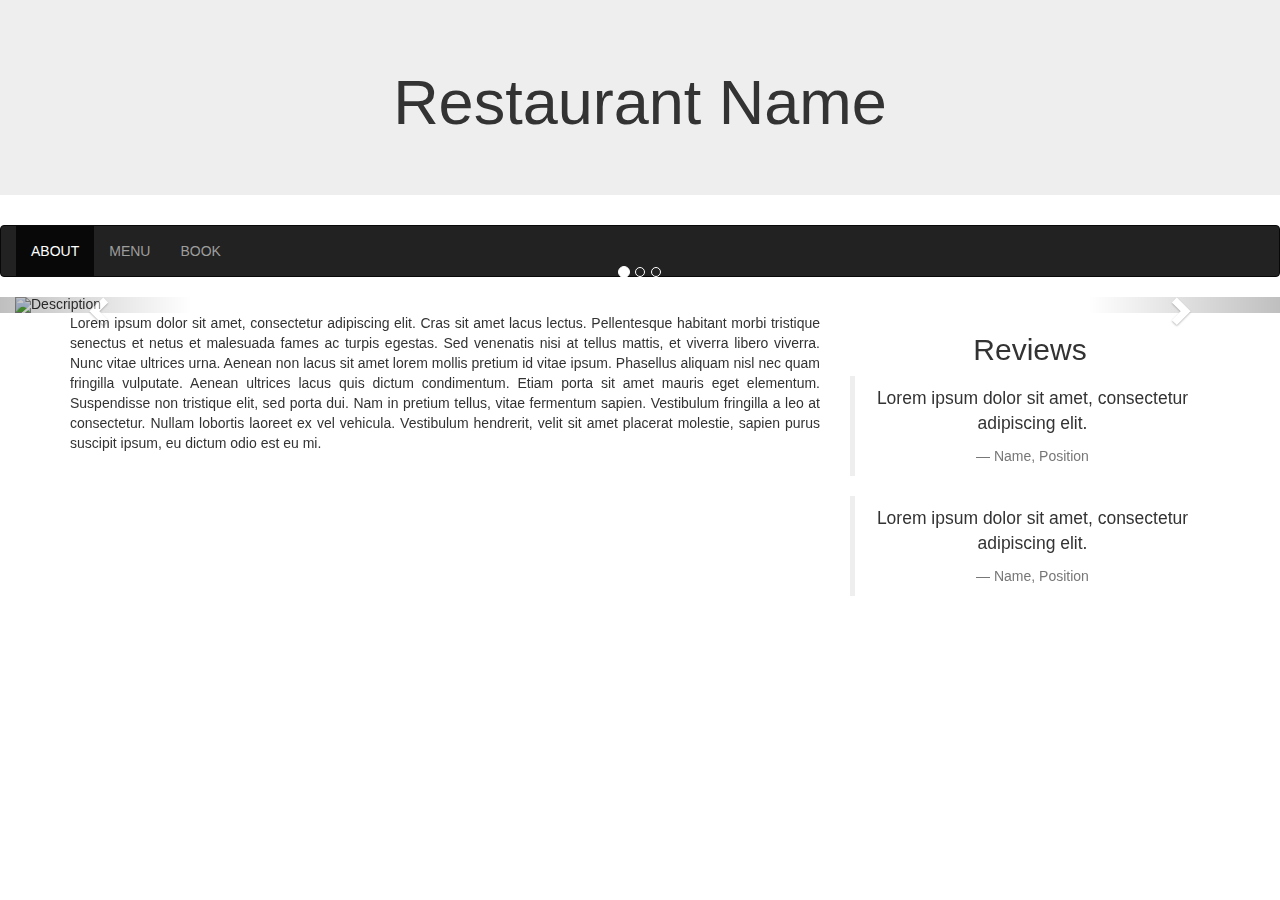
==== index.html @ 681b3805 "Adding map" ====
<!DOCTYPE html>
<html>
  <head>
    <meta charset="UTF-8">
    <meta name="viewport" content="width=device-width, initial-scale=1.0">
    <meta http-equiv="X-UA-Compatible" content="IE=edge">
    <title>Restaurant Name</title>
    <link href="css/bootstrap.css" rel="stylesheet">
    <link href='https://fonts.googleapis.com/css?family=Montserrat:400,700' rel='stylesheet' type='text/css'>
    <link href="css/styles.css" rel="stylesheet" type="text/css">
    <meta name="description" content="CF:G AW Competition">
    <meta name="author" content="Annika, Melissa, Ain, Megan">
  </head>
  <body>
    <div class="jumbotron text-center">
      <h1>Restaurant Name</h1>
    </div>
    <nav class="navbar navbar-inverse navbar-fixed" role="navigation">
        <div class="navbar-header">
          <button type="button" class="navbar-toggle" data-toggle="collapse" data-target=".navbar-collapse">
            <span class="icon-bar"></span>
            <span class="icon-bar"></span>
            <span class="icon-bar"></span>
          </button>
        </div>
        <div class="navbar-collapse collapse">
          <ul class="nav navbar-nav">
            <li class="active"><a href="#">ABOUT</a></li>
            <li><a href="menu.html">MENU</a></li>
            <li><a href="#">BOOK</a></li>
          </ul>
        </div>
    </nav>
    <div id="myCarousel" class="carousel slide" data-ride="carousel">
        <!-- Indicators -->
        <ol class="carousel-indicators">
          <li data-target="#myCarousel" data-slide-to="0" class="active"></li>
          <li data-target="#myCarousel" data-slide-to="1"></li>
          <li data-target="#myCarousel" data-slide-to="2"></li>
        </ol>
        <!-- Wrapper for slides -->
        <div class="carousel-inner container">
          <div class="item active">
            <img src="images/carousel-placeholder.jpg" alt="Description">
          </div>
          <div class="item">
            <img src="images/carousel-placeholder.jpg" alt="Description">
          </div>
          <div class="item">
            <img src="images/carousel-placeholder.jpg" alt="Description">
          </div>
        </div>
        <!-- Left and right controls -->
        <a class="left carousel-control" href="#myCarousel" data-slide="prev">
          <span class="glyphicon glyphicon-chevron-left"></span>
          <span class="sr-only">Previous</span>
        </a>
        <a class="right carousel-control" href="#myCarousel" data-slide="next">
          <span class="glyphicon glyphicon-chevron-right"></span>
          <span class="sr-only">Next</span>
        </a>
      </div>
    <div class="container">
      <div class="row">
        <div class="col-sm-8">
          <p class="description text-justify"> Lorem ipsum dolor sit amet, consectetur adipiscing elit. Cras sit amet lacus lectus. Pellentesque habitant morbi tristique senectus et netus et malesuada fames ac turpis egestas. Sed venenatis nisi at tellus mattis, et viverra libero viverra. Nunc vitae ultrices urna. Aenean non lacus sit amet lorem mollis pretium id vitae ipsum. Phasellus aliquam nisl nec quam fringilla vulputate. Aenean ultrices lacus quis dictum condimentum. Etiam porta sit amet mauris eget elementum. Suspendisse non tristique elit, sed porta dui. Nam in pretium tellus, vitae fermentum sapien. Vestibulum fringilla a leo at consectetur. Nullam lobortis laoreet ex vel vehicula. Vestibulum hendrerit, velit sit amet placerat molestie, sapien purus suscipit ipsum, eu dictum odio est eu mi.
          </p>
        </div>
        <div class="col-sm-4 text-center">
          <h2>Reviews</h2>
          <blockquote>
            <p>Lorem ipsum dolor sit amet, consectetur adipiscing elit.</p>
            <small>Name, Position</small>
          </blockquote>
          <blockquote>
            <p>Lorem ipsum dolor sit amet, consectetur adipiscing elit.</p>
            <small>Name, Position</small>
          </blockquote>
        </div>
      </div>
    </div>
    <div id="map">
    </div>


    <!-- Bootstrap core JavaScript
    ================================================== -->
    <!-- Placed at the end of the document so the pages load faster
    CHECK PATH-->
    <script src="js/jquery-3.3.1.min.js"></script>
    <script src="js/bootstrap.min.js"></script>
    <script src="https://maps.googleapis.com/maps/api/js?key=AIzaSyBu5nZKbeK-WHQ70oqOWo-_4VmwOwKP9YQ"></script>
    <script src="js/scripts.js"></script>
  </body>
</html>
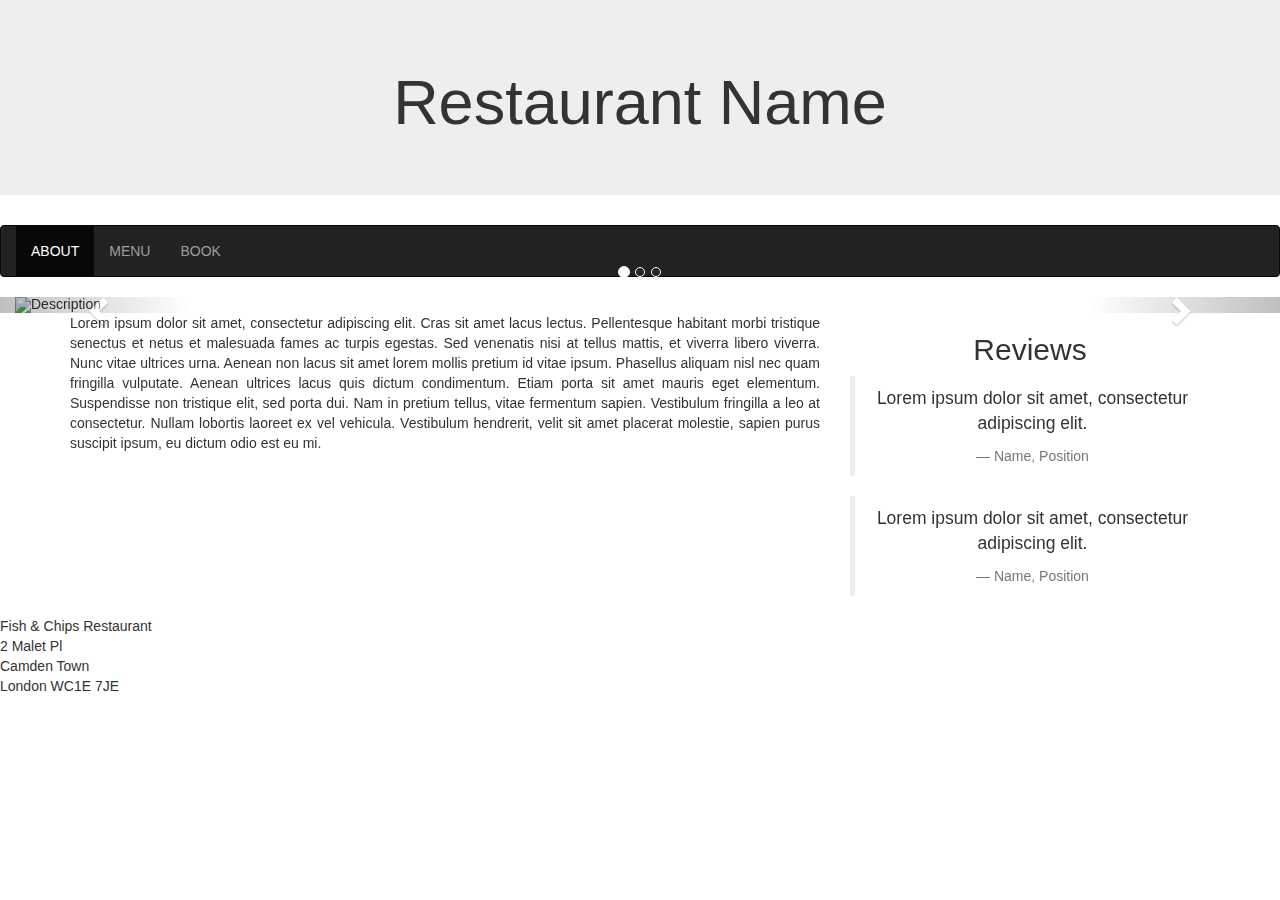
==== commit 68a1fc41: "Merge branch 'master' of https://github.com/melissaliangpy/Test_Repo" ====
--- a/index.html
+++ b/index.html
@@ -8,8 +8,14 @@
     <link href="css/bootstrap.css" rel="stylesheet">
     <link href='https://fonts.googleapis.com/css?family=Montserrat:400,700' rel='stylesheet' type='text/css'>
     <link href="css/styles.css" rel="stylesheet" type="text/css">
+    <link rel="stylesheet" href="https://use.fontawesome.com/releases/v5.5.0/css/all.css" integrity="sha384-B4dIYHKNBt8Bc12p+WXckhzcICo0wtJAoU8YZTY5qE0Id1GSseTk6S+L3BlXeVIU" crossorigin="anonymous">
+
     <meta name="description" content="CF:G AW Competition">
     <meta name="author" content="Annika, Melissa, Ain, Megan">
+
+    <!-- IE10 viewport hack for Surface/desktop Windows 8 bug
+    CHECK PATH-->
+    <link href="../../assets/css/ie10-viewport-bug-workaround.css" rel="stylesheet">
   </head>
   <body>
     <div class="jumbotron text-center">
@@ -82,6 +88,25 @@
     <div id="map">
     </div>
 
+    <footer>
+
+      <div class="row">
+  <div class="col-sm-8">
+    <address>
+Fish & Chips Restaurant<br>
+2 Malet Pl<br>
+Camden Town<br>
+London WC1E 7JE<br>
+  </address>
+</div>
+  <div class="col-sm-4">
+    <i class="fab fa-twitter-square"></i>
+    <i class="fab fa-facebook-square"></i>
+    <i class="fab fa-instagram"></i>
+  </div>
+</div>
+    </footer>
+
 
     <!-- Bootstrap core JavaScript
     ================================================== -->
@@ -92,4 +117,5 @@
     <script src="https://maps.googleapis.com/maps/api/js?key=AIzaSyBu5nZKbeK-WHQ70oqOWo-_4VmwOwKP9YQ"></script>
     <script src="js/scripts.js"></script>
   </body>
+
 </html>
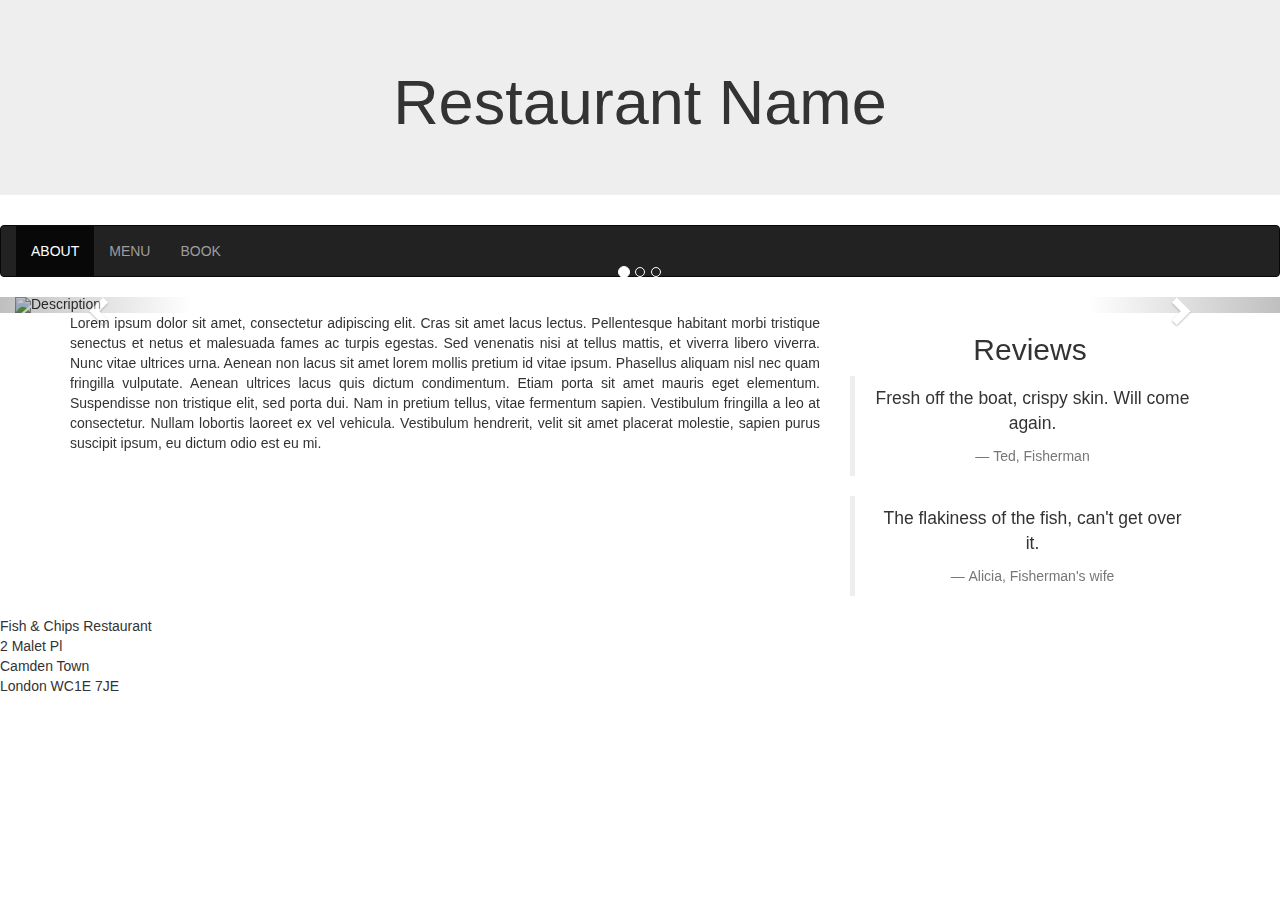
==== commit 8ecc6d0f: "Merge branch 'master' of https://github.com/melissaliangpy/Restaurant_Homepage" ====
--- a/index.html
+++ b/index.html
@@ -75,12 +75,12 @@
         <div class="col-sm-4 text-center">
           <h2>Reviews</h2>
           <blockquote>
-            <p>Lorem ipsum dolor sit amet, consectetur adipiscing elit.</p>
-            <small>Name, Position</small>
+            <p>Fresh off the boat, crispy skin. Will come again.</p>
+            <small>Ted, Fisherman</small>
           </blockquote>
           <blockquote>
-            <p>Lorem ipsum dolor sit amet, consectetur adipiscing elit.</p>
-            <small>Name, Position</small>
+            <p>The flakiness of the fish, can't get over it.</p>
+            <small>Alicia, Fisherman's wife</small>
           </blockquote>
         </div>
       </div>
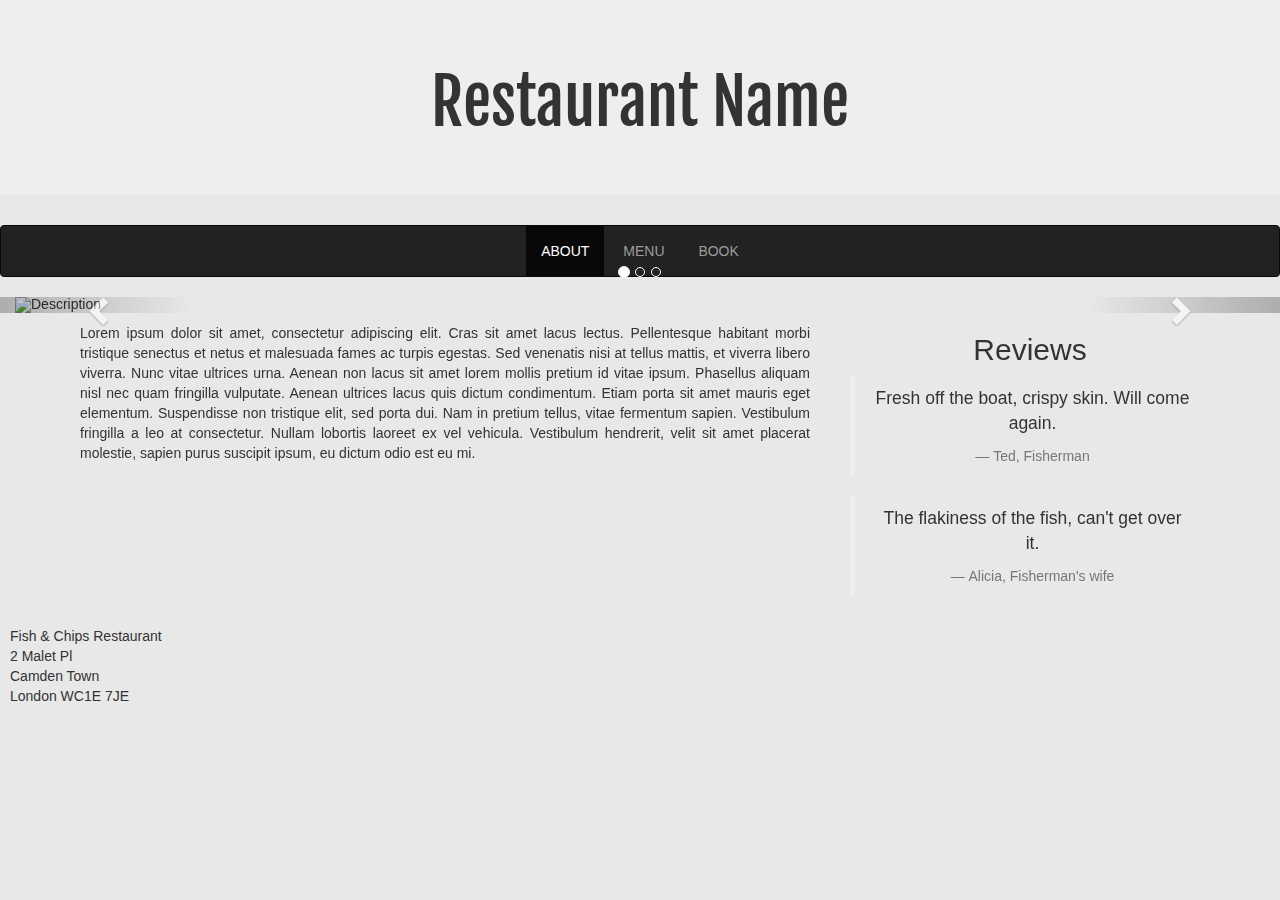
==== commit 75825163: "Updated CSS" ====
--- a/index.html
+++ b/index.html
@@ -7,6 +7,7 @@
     <title>Restaurant Name</title>
     <link href="css/bootstrap.css" rel="stylesheet">
     <link href='https://fonts.googleapis.com/css?family=Montserrat:400,700' rel='stylesheet' type='text/css'>
+    <link href="https://fonts.googleapis.com/css?family=Fjalla+One" rel="stylesheet">
     <link href="css/styles.css" rel="stylesheet" type="text/css">
     <link rel="stylesheet" href="https://use.fontawesome.com/releases/v5.5.0/css/all.css" integrity="sha384-B4dIYHKNBt8Bc12p+WXckhzcICo0wtJAoU8YZTY5qE0Id1GSseTk6S+L3BlXeVIU" crossorigin="anonymous">
 
@@ -99,10 +100,10 @@
 London WC1E 7JE<br>
   </address>
 </div>
-  <div class="col-sm-4">
-    <i class="fab fa-twitter-square"></i>
-    <i class="fab fa-facebook-square"></i>
-    <i class="fab fa-instagram"></i>
+  <div class="social col-sm-4">
+    <i class="fab fa-twitter-square" href="https://www.twitter.com"></i>
+    <i class="fab fa-facebook-square" href="https://www.facebook.com"></i>
+    <i class="fab fa-instagram" href="https://www.instagram.com"></i>
   </div>
 </div>
     </footer>
--- a/css/styles.css
+++ b/css/styles.css
@@ -0,0 +1,49 @@
+@media (min-width: 768px) {
+   .navbar-nav {
+     width: 100%;
+     text-align: center;
+   }
+   .navbar-nav > li {
+     float: none;
+     display: inline-block;
+   }
+ }
+
+ body {
+   background-color: #e8e8e8;
+ }
+
+ h1 {
+   font-family: 'Fjalla One', sans-serif;
+
+ }
+
+ h2 {
+
+ }
+
+ h3 {
+
+ }
+
+ p {
+
+ }
+
+ a {
+   color: #bfa13f;
+ }
+
+ .description {
+   padding: 10px;
+ }
+
+ address {
+   padding: 10px;
+ }
+
+ .social {
+   padding: 10px;
+   float: right;
+
+ }
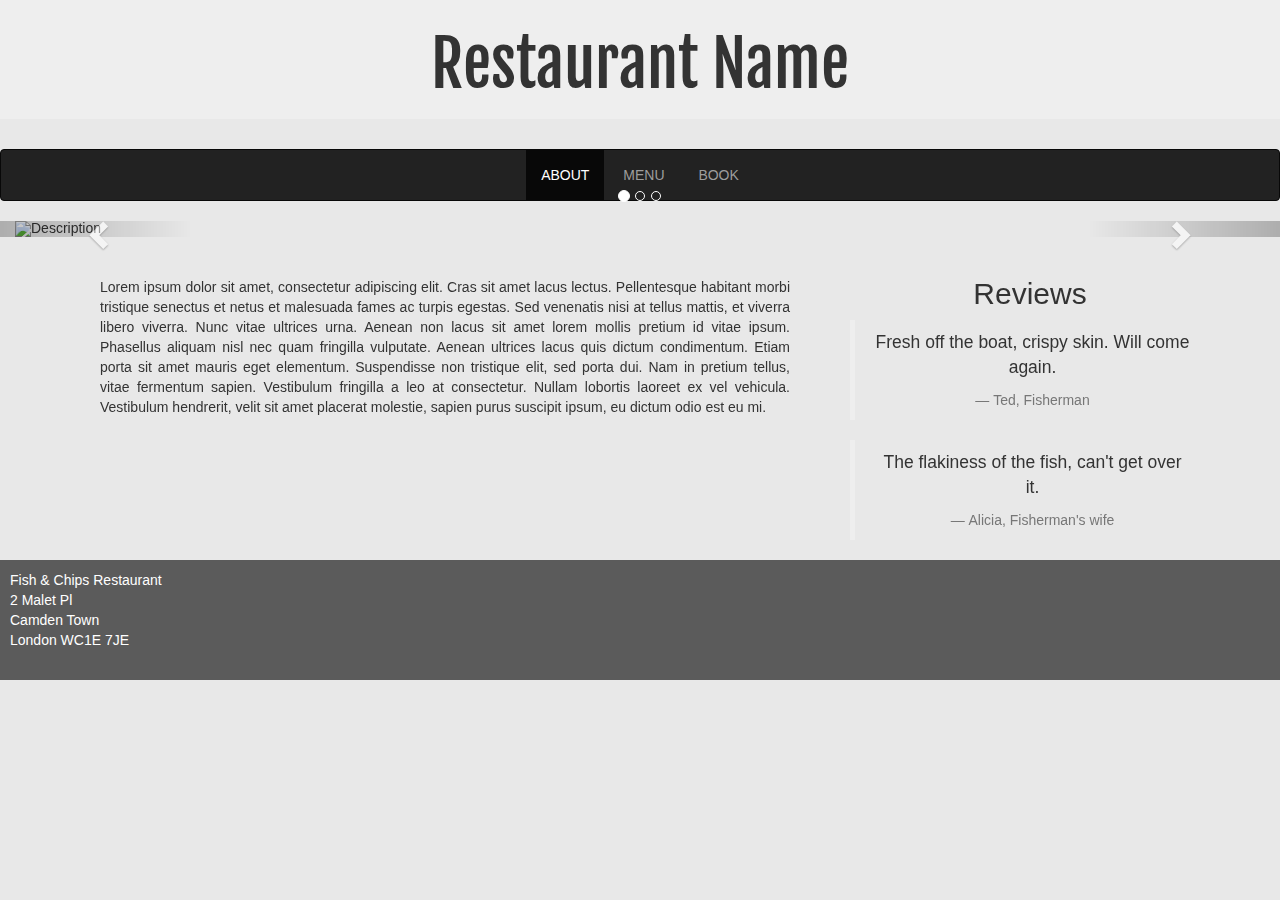
==== commit bfda7208: "Further styles" ====
--- a/index.html
+++ b/index.html
@@ -73,7 +73,7 @@
           <p class="description text-justify"> Lorem ipsum dolor sit amet, consectetur adipiscing elit. Cras sit amet lacus lectus. Pellentesque habitant morbi tristique senectus et netus et malesuada fames ac turpis egestas. Sed venenatis nisi at tellus mattis, et viverra libero viverra. Nunc vitae ultrices urna. Aenean non lacus sit amet lorem mollis pretium id vitae ipsum. Phasellus aliquam nisl nec quam fringilla vulputate. Aenean ultrices lacus quis dictum condimentum. Etiam porta sit amet mauris eget elementum. Suspendisse non tristique elit, sed porta dui. Nam in pretium tellus, vitae fermentum sapien. Vestibulum fringilla a leo at consectetur. Nullam lobortis laoreet ex vel vehicula. Vestibulum hendrerit, velit sit amet placerat molestie, sapien purus suscipit ipsum, eu dictum odio est eu mi.
           </p>
         </div>
-        <div class="col-sm-4 text-center">
+        <div class="reviews col-sm-4 text-center">
           <h2>Reviews</h2>
           <blockquote>
             <p>Fresh off the boat, crispy skin. Will come again.</p>
--- a/css/styles.css
+++ b/css/styles.css
@@ -36,14 +36,34 @@
 
  .description {
    padding: 10px;
+   padding-top: 40px;
+   padding-left: 30px;
+   padding-right: 30px;
  }
 
- address {
-   padding: 10px;
- }
+.jumbotron {
+  padding: 10px;
+}
 
- .social {
-   padding: 10px;
-   float: right;
+.reviews {
+  padding-top: 20px;
+}
 
- }
+footer {
+  background-color: #5b5b5b;
+}
+
+.fab {
+  font-size: 24px;
+  color: white;
+  padding: 5px;
+}
+
+.social {
+  padding: 10px;
+}
+
+address {
+  padding: 10px;
+  color: #ffffff;
+}
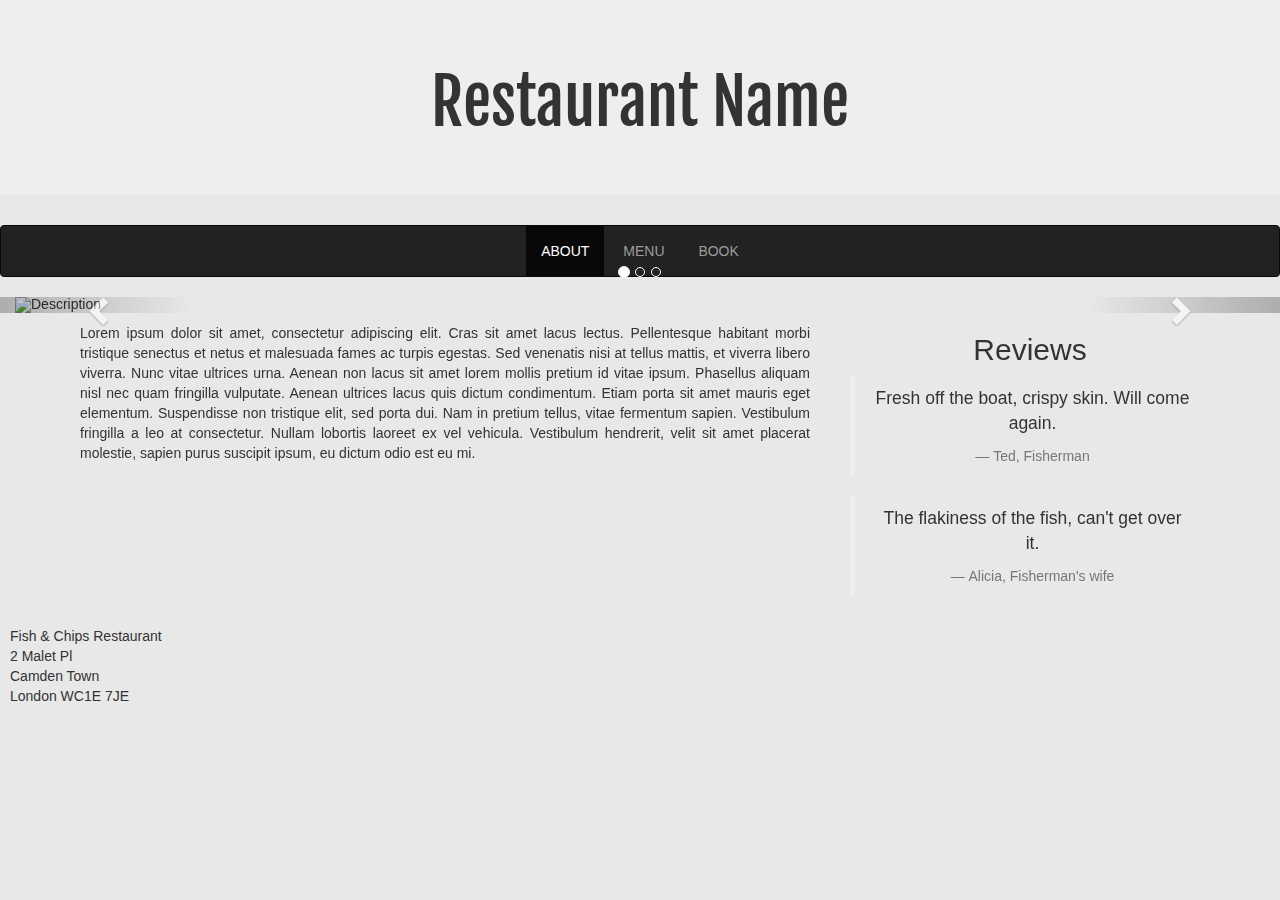
==== commit 24820a08: "Merge branch 'master' of https://github.com/melissaliangpy/Test_Repo" ====
--- a/index.html
+++ b/index.html
@@ -73,7 +73,7 @@
           <p class="description text-justify"> Lorem ipsum dolor sit amet, consectetur adipiscing elit. Cras sit amet lacus lectus. Pellentesque habitant morbi tristique senectus et netus et malesuada fames ac turpis egestas. Sed venenatis nisi at tellus mattis, et viverra libero viverra. Nunc vitae ultrices urna. Aenean non lacus sit amet lorem mollis pretium id vitae ipsum. Phasellus aliquam nisl nec quam fringilla vulputate. Aenean ultrices lacus quis dictum condimentum. Etiam porta sit amet mauris eget elementum. Suspendisse non tristique elit, sed porta dui. Nam in pretium tellus, vitae fermentum sapien. Vestibulum fringilla a leo at consectetur. Nullam lobortis laoreet ex vel vehicula. Vestibulum hendrerit, velit sit amet placerat molestie, sapien purus suscipit ipsum, eu dictum odio est eu mi.
           </p>
         </div>
-        <div class="reviews col-sm-4 text-center">
+        <div class="col-sm-4 text-center">
           <h2>Reviews</h2>
           <blockquote>
             <p>Fresh off the boat, crispy skin. Will come again.</p>
--- a/css/styles.css
+++ b/css/styles.css
@@ -36,34 +36,18 @@
 
  .description {
    padding: 10px;
-   padding-top: 40px;
-   padding-left: 30px;
-   padding-right: 30px;
  }
 
-.jumbotron {
-  padding: 10px;
-}
+ address {
+   padding: 10px;
+ }
 
-.reviews {
-  padding-top: 20px;
-}
+ .social {
+   padding: 10px;
+   float: right;
 
-footer {
-  background-color: #5b5b5b;
-}
-
-.fab {
-  font-size: 24px;
-  color: white;
-  padding: 5px;
-}
-
-.social {
-  padding: 10px;
-}
-
-address {
-  padding: 10px;
-  color: #ffffff;
-}
+ }
+ .carousel-slide {
+   width: 640px;
+   height: 320px;
+   position: center;
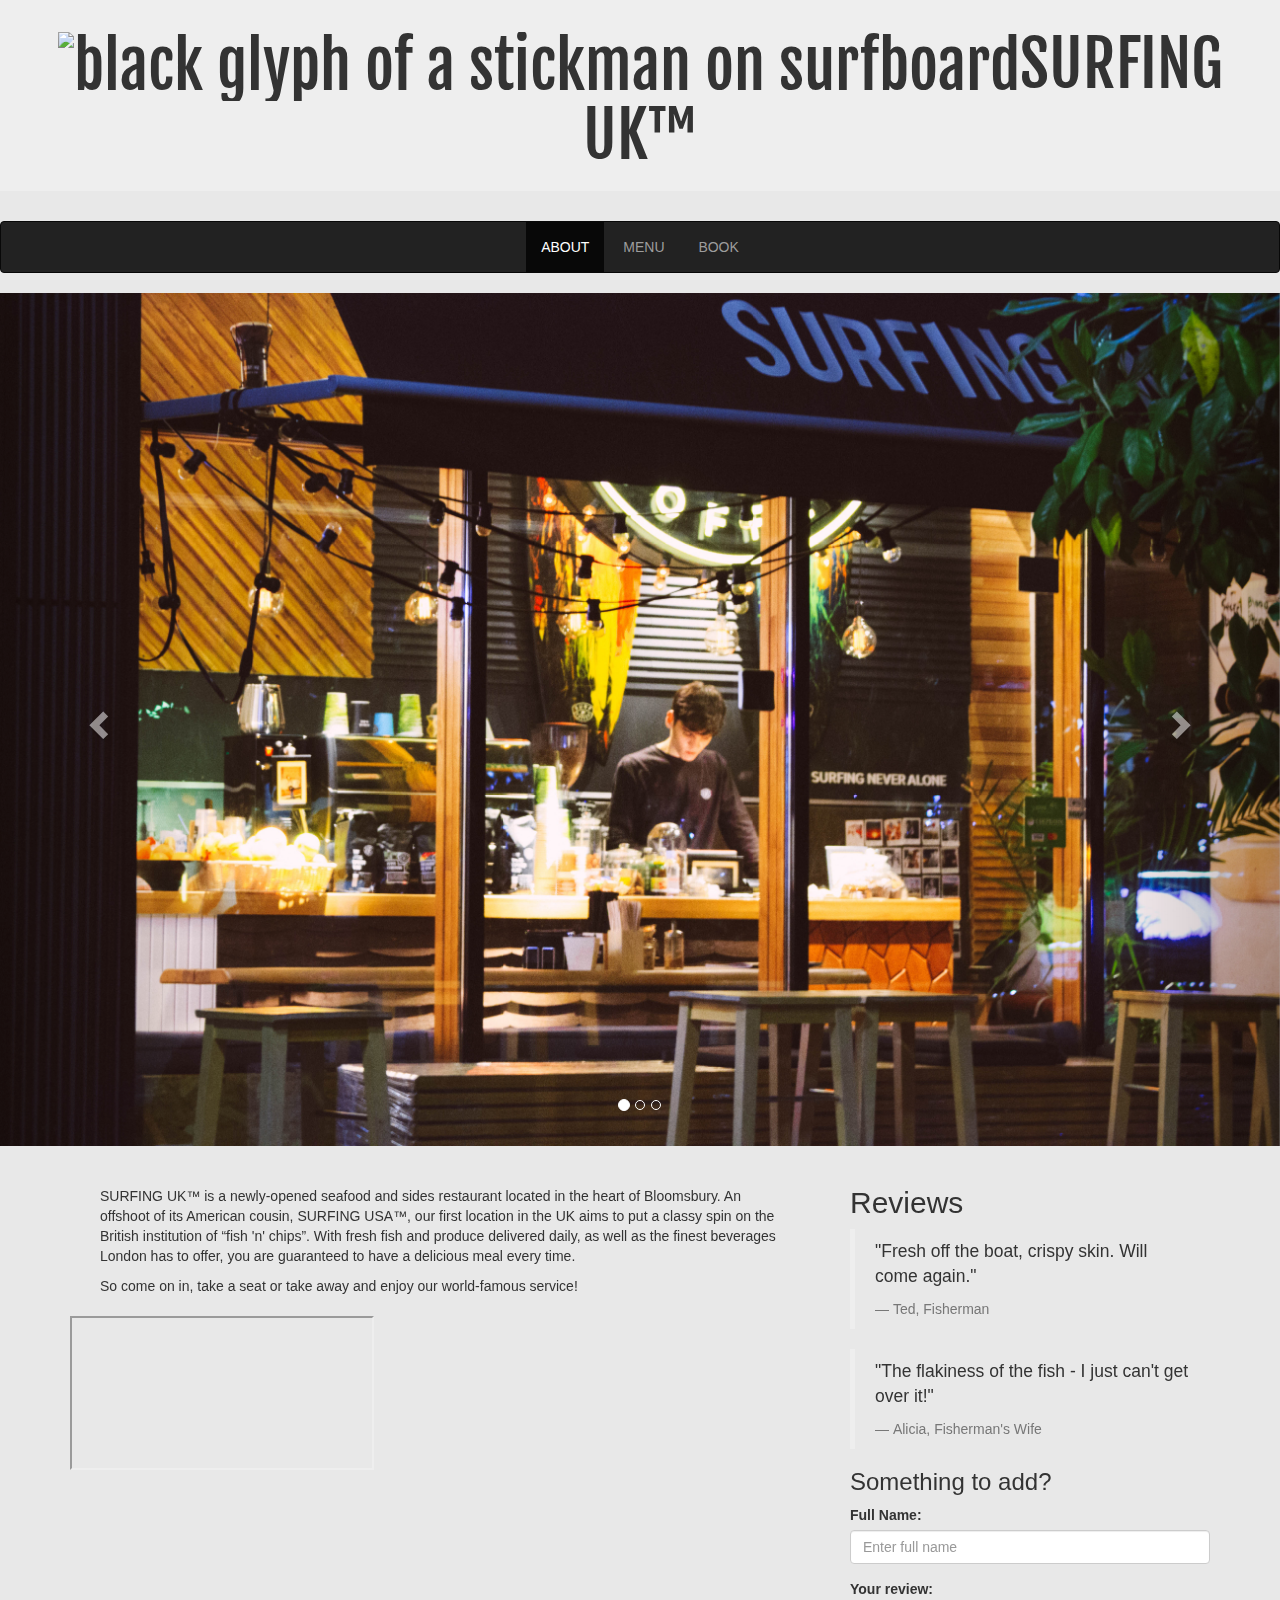
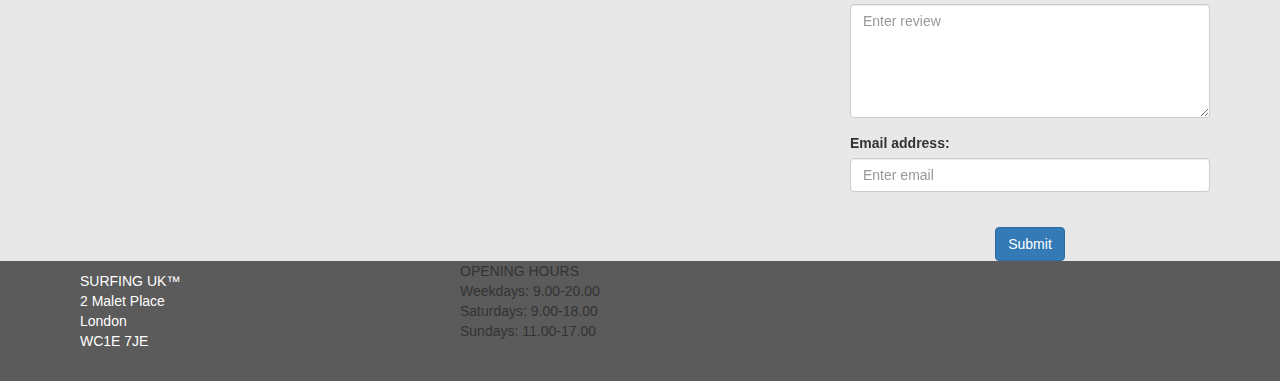
==== commit bfdbe9df: "Added features to index.html" ====
--- a/index.html
+++ b/index.html
@@ -1,122 +1,146 @@
 <!DOCTYPE html>
-<html>
+<html lang="en">
   <head>
-    <meta charset="UTF-8">
-    <meta name="viewport" content="width=device-width, initial-scale=1.0">
+    <title>SURFING UK™ Homepage</title>
+    <meta charset="utf-8">
+    <meta name="viewport" content="width=device-width, initial-scale=1.0, shrink-to-fit=no">
     <meta http-equiv="X-UA-Compatible" content="IE=edge">
-    <title>Restaurant Name</title>
     <link href="css/bootstrap.css" rel="stylesheet">
-    <link href='https://fonts.googleapis.com/css?family=Montserrat:400,700' rel='stylesheet' type='text/css'>
     <link href="https://fonts.googleapis.com/css?family=Fjalla+One" rel="stylesheet">
+    <link href="https://use.fontawesome.com/releases/v5.5.0/css/all.css" integrity="sha384-B4dIYHKNBt8Bc12p+WXckhzcICo0wtJAoU8YZTY5qE0Id1GSseTk6S+L3BlXeVIU" crossorigin="anonymous" rel="stylesheet">
     <link href="css/styles.css" rel="stylesheet" type="text/css">
-    <link rel="stylesheet" href="https://use.fontawesome.com/releases/v5.5.0/css/all.css" integrity="sha384-B4dIYHKNBt8Bc12p+WXckhzcICo0wtJAoU8YZTY5qE0Id1GSseTk6S+L3BlXeVIU" crossorigin="anonymous">
-
     <meta name="description" content="CF:G AW Competition">
     <meta name="author" content="Annika, Melissa, Ain, Megan">
-
-    <!-- IE10 viewport hack for Surface/desktop Windows 8 bug
-    CHECK PATH-->
-    <link href="../../assets/css/ie10-viewport-bug-workaround.css" rel="stylesheet">
   </head>
   <body>
-    <div class="jumbotron text-center">
-      <h1>Restaurant Name</h1>
+    <div class="jumbotron text-center" role="banner">
+      <h1><img class="surfing_glyph" src="https://img.icons8.com/ios-glyphs/100/000000/surfing.png" alt="black glyph of a stickman on surfboard" title="Surfing Glyph">SURFING UK™</h1>
     </div>
-    <nav class="navbar navbar-inverse navbar-fixed" role="navigation">
-        <div class="navbar-header">
-          <button type="button" class="navbar-toggle" data-toggle="collapse" data-target=".navbar-collapse">
-            <span class="icon-bar"></span>
-            <span class="icon-bar"></span>
-            <span class="icon-bar"></span>
-          </button>
-        </div>
-        <div class="navbar-collapse collapse">
-          <ul class="nav navbar-nav">
-            <li class="active"><a href="#">ABOUT</a></li>
-            <li><a href="menu.html">MENU</a></li>
-            <li><a href="#">BOOK</a></li>
-          </ul>
-        </div>
+    <nav class="navbar navbar-inverse" data-spy="affix" data-offset-top="197" role="navigation">
+      <div class="navbar-header">
+        <button type="button" class="navbar-toggle" data-toggle="collapse" data-target=".navbar-collapse" title="navigation toggle">
+          <span class="icon-bar"></span>
+          <span class="icon-bar"></span>
+          <span class="icon-bar"></span>
+        </button>
+      </div>
+      <div class="navbar-collapse collapse">
+        <ul class="nav navbar-nav">
+          <li class="active"><a>ABOUT</a></li>
+          <li><a href="menu.html">MENU</a></li>
+          <li><a>BOOK</a></li>
+        </ul>
+      </div>
     </nav>
     <div id="myCarousel" class="carousel slide" data-ride="carousel">
-        <!-- Indicators -->
-        <ol class="carousel-indicators">
-          <li data-target="#myCarousel" data-slide-to="0" class="active"></li>
-          <li data-target="#myCarousel" data-slide-to="1"></li>
-          <li data-target="#myCarousel" data-slide-to="2"></li>
-        </ol>
-        <!-- Wrapper for slides -->
-        <div class="carousel-inner container">
-          <div class="item active">
-            <img src="images/carousel-placeholder.jpg" alt="Description">
+      <ol class="carousel-indicators">
+        <li data-target="#myCarousel" data-slide-to="0" class="active"></li>
+        <li data-target="#myCarousel" data-slide-to="1"></li>
+        <li data-target="#myCarousel" data-slide-to="2"></li>
+      </ol>
+      <div class="carousel-inner">
+        <div class="item active">
+            <img src="images/pub_outside.jpg" alt="exterior of restaurant">
           </div>
-          <div class="item">
-            <img src="images/carousel-placeholder.jpg" alt="Description">
+        <div class="item">
+            <img src="images/pub.jpg" alt="interior of restaurant">
           </div>
-          <div class="item">
-            <img src="images/carousel-placeholder.jpg" alt="Description">
+        <div class="item">
+            <img src="images/beer.jpg" alt="bar">
           </div>
-        </div>
-        <!-- Left and right controls -->
-        <a class="left carousel-control" href="#myCarousel" data-slide="prev">
-          <span class="glyphicon glyphicon-chevron-left"></span>
-          <span class="sr-only">Previous</span>
-        </a>
-        <a class="right carousel-control" href="#myCarousel" data-slide="next">
-          <span class="glyphicon glyphicon-chevron-right"></span>
-          <span class="sr-only">Next</span>
-        </a>
       </div>
+      <a class="left carousel-control" href="#myCarousel" data-slide="prev">
+        <span class="glyphicon glyphicon-chevron-left"></span>
+        <span class="sr-only">Previous</span>
+      </a>
+      <a class="right carousel-control" href="#myCarousel" data-slide="next">
+        <span class="glyphicon glyphicon-chevron-right"></span>
+        <span class="sr-only">Next</span>
+      </a>
+    </div>
     <div class="container">
       <div class="row">
         <div class="col-sm-8">
-          <p class="description text-justify"> Lorem ipsum dolor sit amet, consectetur adipiscing elit. Cras sit amet lacus lectus. Pellentesque habitant morbi tristique senectus et netus et malesuada fames ac turpis egestas. Sed venenatis nisi at tellus mattis, et viverra libero viverra. Nunc vitae ultrices urna. Aenean non lacus sit amet lorem mollis pretium id vitae ipsum. Phasellus aliquam nisl nec quam fringilla vulputate. Aenean ultrices lacus quis dictum condimentum. Etiam porta sit amet mauris eget elementum. Suspendisse non tristique elit, sed porta dui. Nam in pretium tellus, vitae fermentum sapien. Vestibulum fringilla a leo at consectetur. Nullam lobortis laoreet ex vel vehicula. Vestibulum hendrerit, velit sit amet placerat molestie, sapien purus suscipit ipsum, eu dictum odio est eu mi.
-          </p>
+          <div class="description">
+            <p><span class="company_name">SURFING UK™</span> is a newly-opened seafood and sides restaurant
+            located in the heart of Bloomsbury. An offshoot of its American
+            cousin, <span class="company_name">SURFING USA™</span>, our first location in the UK aims to
+            put a classy spin on the British institution of “fish 'n' chips”.
+            With fresh fish and produce delivered daily, as well as the finest
+            beverages London has to offer, you are guaranteed to have a delicious
+            meal every time.</p>
+            <p>So come on in, take a seat or take away and enjoy our world-famous service!</p>
+          </div>
+          <iframe class="map" src="https://www.google.com/maps/d/u/0/embed?mid=1q8j0FADqqtE2jZd9K4HLP0p63SsHhTAc" title="map locating SURFING UK">
+          </iframe>
         </div>
-        <div class="col-sm-4 text-center">
-          <h2>Reviews</h2>
-          <blockquote>
-            <p>Fresh off the boat, crispy skin. Will come again.</p>
-            <small>Ted, Fisherman</small>
-          </blockquote>
-          <blockquote>
-            <p>The flakiness of the fish, can't get over it.</p>
-            <small>Alicia, Fisherman's wife</small>
-          </blockquote>
+        <div class="col-sm-4 reviews">
+          <div class="submitted">
+            <h2>Reviews</h2>
+            <blockquote>
+              <p>"Fresh off the boat, crispy skin. Will come again."</p>
+              <small>Ted, Fisherman</small>
+            </blockquote>
+            <blockquote>
+              <p>"The flakiness of the fish - I just can't get over it!"</p>
+              <small>Alicia, Fisherman's Wife</small>
+            </blockquote>
+          </div>
+          <form class="submissions">
+            <h3>Something to add?</h3>
+            <div class="form-group">
+              <label for="full_name">Full Name:</label>
+              <input type="text" class="form-control" id="full_name" name="your full name" placeholder="Enter full name">
+            </div>
+            <div class="form-group">
+              <label for="review_submission">Your review:</label>
+              <textarea class="form-control" id="review_submission" name="your review" rows="5" placeholder="Enter review"></textarea>
+            </div>
+            <div class="form-group">
+              <label for="email_address">Email address:</label>
+              <input type="email" class="form-control" id="email_address" name="your email address" placeholder="Enter email">
+            </div>
+            <br>
+            <div class="text-center">
+              <button type="submit" class="btn btn-primary submit_button">Submit</button>
+            </div>
+          </form>
         </div>
       </div>
     </div>
-    <div id="map">
-    </div>
-
     <footer>
-
-      <div class="row">
-  <div class="col-sm-8">
-    <address>
-Fish & Chips Restaurant<br>
-2 Malet Pl<br>
-Camden Town<br>
-London WC1E 7JE<br>
-  </address>
-</div>
-  <div class="social col-sm-4">
-    <i class="fab fa-twitter-square" href="https://www.twitter.com"></i>
-    <i class="fab fa-facebook-square" href="https://www.facebook.com"></i>
-    <i class="fab fa-instagram" href="https://www.instagram.com"></i>
-  </div>
-</div>
+      <div class="container">
+        <div class="row">
+          <div class="col-sm-4">
+            <address>SURFING UK™<br>
+            2 Malet Place<br>
+            London<br>
+            WC1E 7JE<br>
+          </address>
+          </div>
+          <div class="col-sm-4">
+            <p class="hours">OPENING HOURS<br>
+            Weekdays: 9.00-20.00<br>
+            Saturdays: 9.00-18.00<br>
+            Sundays: 11.00-17.00
+            </p>
+          </div>
+          <div class="social col-sm-4">
+            <a href="https://www.facebook.com" title="SURFING UK facebook page" >
+              <i class="fab fa-facebook-square" tabindex="0" role="button"></i>
+            </a>
+            <a href="https://www.twitter.com" title="SURFING UK twitter page">
+              <i class="fab fa-twitter-square" tabindex="0" role="button"></i>
+            </a>
+            <a href="https://www.instagram.com" title="SURFING UK instagram page">
+              <i class="fab fa-instagram" tabindex="0" role="button"></i>
+            </a>
+          </div>
+        </div>
+      </div>
     </footer>
-
-
-    <!-- Bootstrap core JavaScript
-    ================================================== -->
-    <!-- Placed at the end of the document so the pages load faster
-    CHECK PATH-->
     <script src="js/jquery-3.3.1.min.js"></script>
     <script src="js/bootstrap.min.js"></script>
-    <script src="https://maps.googleapis.com/maps/api/js?key=AIzaSyBu5nZKbeK-WHQ70oqOWo-_4VmwOwKP9YQ"></script>
     <script src="js/scripts.js"></script>
   </body>
-
 </html>
--- a/css/styles.css
+++ b/css/styles.css
@@ -36,18 +36,41 @@
 
  .description {
    padding: 10px;
+   padding-top: 40px;
+   padding-left: 30px;
+   padding-right: 30px;
  }
 
- address {
-   padding: 10px;
- }
+.jumbotron {
+  padding: 10px;
+}
 
- .social {
-   padding: 10px;
-   float: right;
+.reviews {
+  padding-top: 20px;
+}
+
+footer {
+  background-color: #5b5b5b;
+}
+
+.fab {
+  font-size: 24px;
+  color: white;
+  padding: 5px;
+}
+
+.social {
+  padding: 10px;
+}
+
+address {
+  padding: 10px;
+  color: #ffffff;
+}
 
  }
  .carousel-slide {
    width: 640px;
    height: 320px;
    position: center;
+}
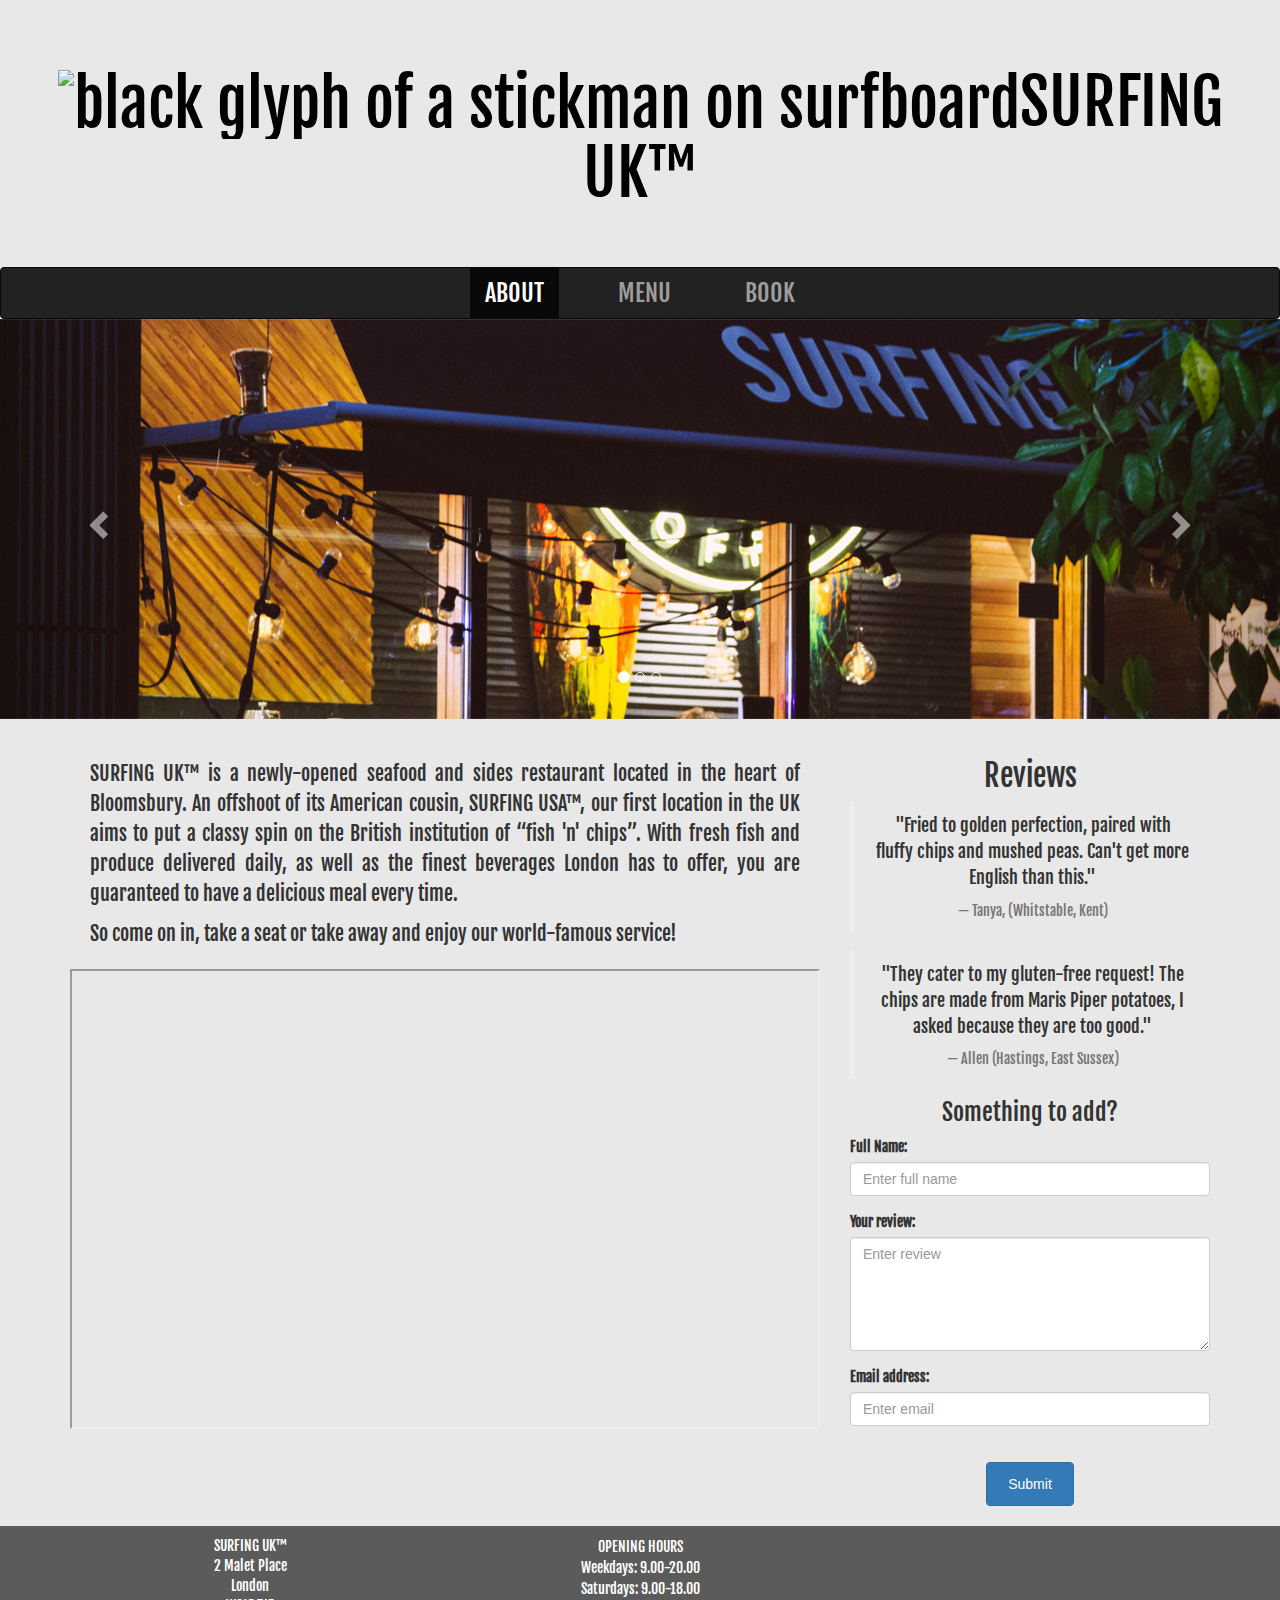
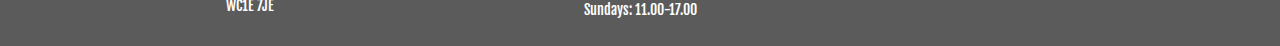
==== commit a531bc53: "Submit Alert" ====
--- a/index.html
+++ b/index.html
@@ -46,7 +46,7 @@
             <img src="images/pub.jpg" alt="interior of restaurant">
           </div>
         <div class="item">
-            <img src="images/beer.jpg" alt="bar">
+            <img src="images/beer_carousel.jpg" alt="bar">
           </div>
       </div>
       <a class="left carousel-control" href="#myCarousel" data-slide="prev">
@@ -78,12 +78,12 @@
           <div class="submitted">
             <h2>Reviews</h2>
             <blockquote>
-              <p>"Fresh off the boat, crispy skin. Will come again."</p>
-              <small>Ted, Fisherman</small>
+              <p>"Fried to golden perfection, paired with fluffy chips and mushed peas. Can't get more English than this."</p>
+              <small>Tanya, (Whitstable, Kent)</small>
             </blockquote>
             <blockquote>
-              <p>"The flakiness of the fish - I just can't get over it!"</p>
-              <small>Alicia, Fisherman's Wife</small>
+              <p>"They cater to my gluten-free request! The chips are made from Maris Piper potatoes, I asked because they are too good."</p>
+              <small>Allen (Hastings, East Sussex)</small>
             </blockquote>
           </div>
           <form class="submissions">
@@ -102,7 +102,7 @@
             </div>
             <br>
             <div class="text-center">
-              <button type="submit" class="btn btn-primary submit_button">Submit</button>
+              <button onclick="submitReview()" type="submit" class="btn btn-primary submit_button">Submit</button>
             </div>
           </form>
         </div>
--- a/css/styles.css
+++ b/css/styles.css
@@ -1,4 +1,29 @@
+.jumbotron {
+  margin-bottom: 0;
+  background-color: #e8e8e8;
+}
+
+.surfing_glyph {
+  height: 70px;
+  width: 70px;
+}
+
+h1, h2, h3, p, li, small, label, address {
+  font-family: 'Fjalla One', sans-serif;
+}
+
+.jumbotron h1 {
+  color: black;
+}
+
+.navbar-nav a {
+  color: #bfa13f;
+}
+
 @media (min-width: 768px) {
+  .navbar {
+    margin-bottom: 0;
+  }
    .navbar-nav {
      width: 100%;
      text-align: center;
@@ -6,71 +31,115 @@
    .navbar-nav > li {
      float: none;
      display: inline-block;
+     padding-left: 20px;
+     padding-right: 20px;
+     font-size: 24px;
    }
  }
 
- body {
-   background-color: #e8e8e8;
+ .navbar-toggle {
+   width: 44px;
+   height: 44px;
  }
 
- h1 {
-   font-family: 'Fjalla One', sans-serif;
+ .affix {
+     top: 0;
+     width: 100%;
+     z-index: 9999 !important;
+ }
+
+
+ .carousel-inner img {
+   margin: auto;
+   width: 100%;
+   max-height: 100%;
 
  }
 
- h2 {
-
+ .glyphicon-chevron-right, .glyphicon-chevron-left {
+   width: 44px;
+   height: 44px;
  }
 
- h3 {
 
- }
+body {
+  background-color: #e8e8e8;
+  line-height: 1.5;
+}
 
- p {
-
- }
-
- a {
-   color: #bfa13f;
- }
-
- .description {
-   padding: 10px;
-   padding-top: 40px;
-   padding-left: 30px;
-   padding-right: 30px;
- }
-
-.jumbotron {
-  padding: 10px;
+.description {
+  padding-top: 40px;
+  padding-left: 20px;
+  padding-right: 20px;
+  padding-bottom: 10px;
+  font-size: 20px;
+  text-align: justify;
 }
 
 .reviews {
   padding-top: 20px;
+  padding-bottom: 20px;
+}
+
+.submitted, .submissions h3 {
+  text-align: center;
+}
+
+.submit_button {
+  width: 88px;
+  height: 44px;
+}
+
+.map {
+  width: 100%;
+  height: 460px;
+  margin-bottom: 10px;
+}
+
+@media (max-width: 768px) {
+  .map {
+  height: 300px;
+  }
 }
 
 footer {
   background-color: #5b5b5b;
+  text-align: center;
 }
 
-.fab {
-  font-size: 24px;
+address, .hours {
+  padding: 10px;
   color: white;
-  padding: 5px;
 }
 
 .social {
   padding: 10px;
 }
 
-address {
-  padding: 10px;
-  color: #ffffff;
+.fab {
+  font-size: 60px;
+  color: white;
+  padding: 5px;
 }
 
- }
- .carousel-slide {
-   width: 640px;
-   height: 320px;
-   position: center;
+.price {
+  float: right;
 }
+
+.food_image {
+  padding: 20px;
+}
+
+.drink_image {
+  padding: 20px;
+}
+
+.f_description {
+  color: #605747;
+}
+
+.figure-caption {
+  font: 'Fjalla One';
+  margin-top: 5px;
+  margin-left: 20px;
+}
